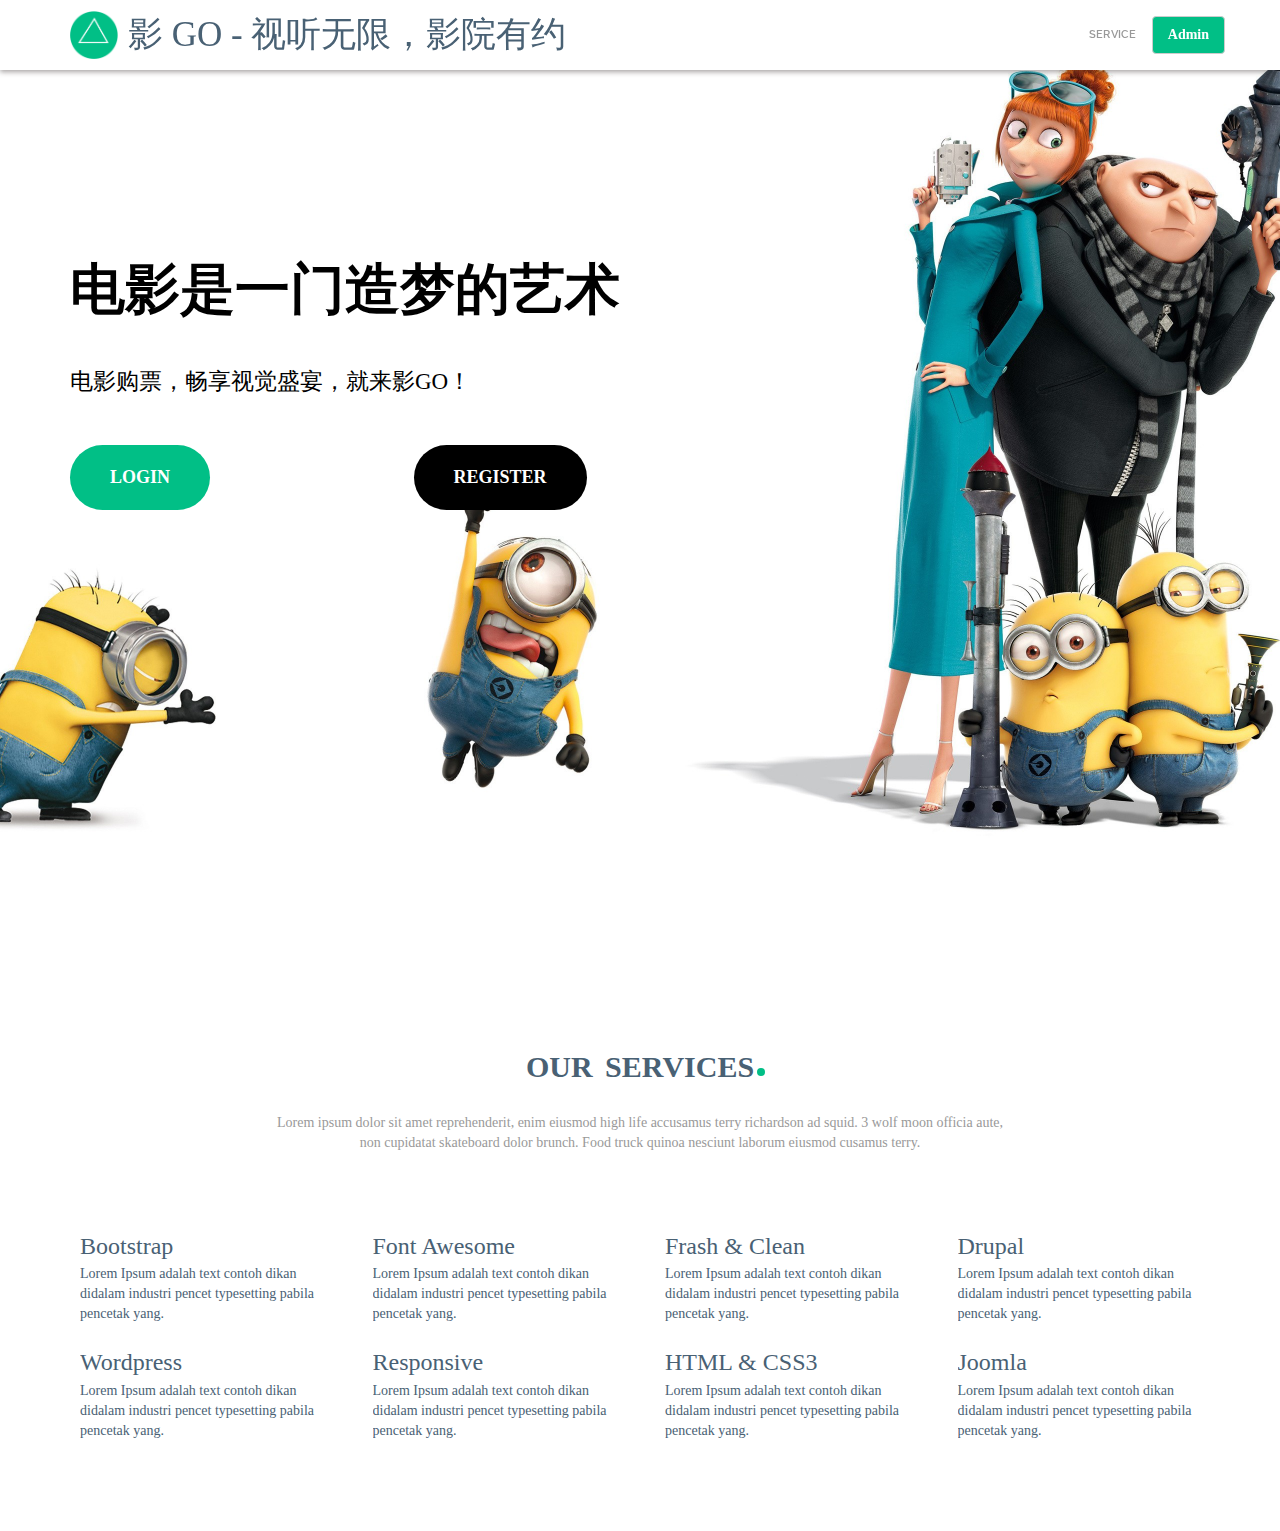
==== Cinema-Ticketing-System/index.html @ cf1802ae "update" ====
<html lang="en">

<head>
    <meta charset="utf-8">
    <meta http-equiv="X-UA-Compatible" content="IE=edge">
    <meta name="viewport" content="width=device-width, initial-scale=1">
    <title>影GO - 购票就来影GO</title>

    <!--======== All Stylesheet =========-->
    <link href="css/bootstrap.min.css" rel="stylesheet">
    <link href="css/font-awesome.min.css" rel="stylesheet">
    <link href="css/linearicons.css" rel="stylesheet">
    <!--=== plugins ===-->
    <link href="css/owl.carousel.css" rel="stylesheet">
    <link href="css/owl.theme.css" rel="stylesheet">
    <!--=== end plugins ===-->
    <link rel="shortcut icon" href="1.png">
    <link href="css/style.css" rel="stylesheet">
    <link href="css/responsive.css" rel="stylesheet">
    <link href='https://fonts.googleapis.com/css?family=Titillium+Web:400,900,700,600,300,200' rel='stylesheet'
        type='text/css'>
    <style>
        .my-paragraph1 {
            font-size: 30px;
            font-family: "华光行楷_CNKI";
        }

        #main button {
            margin-bottom: 290px;
            padding: 20px 40px;
            font-size: 1.8rem;
            margin-left: -5px;
            font-weight: 700;
            border-radius: 40px;
            cursor: pointer;
            border: none;
            color: #fff;

            background-color: #01bf86;
            animation: fade-in 0.5s forwards;
        }

        #main #enter-btn {
            margin-left: 0px;
        }

        #main #admin-btn {

            background-color: #000;
            margin-left: 200px;
            color: #fff;
            animation: fade-in 0.5s forwards;
        }

        #main #admin-btn:hover {
            background-color: #EEA23A;
            color: #fff;
            transform: scale(1.05);

            /* 链接样式 */
            a {
                color: #EEA23A;
                text-decoration: none;
                transition: color 0.3s ease-in-out;
            }

            a:hover {
                color: #FF6F61;
            }
    </style>
</head>

<body data-spy="scroll" data-target=".nav-top">
    <!--======== header =========-->
    <header id="home" data-spy="scroll" data-target="#top-nav">
        <div class="row">
            <div class="col-md-12 col-sm-12 col-xs-12">
                <!-- menu 4 -->
                <div class="navbar navbar-default navbar-fixed-top default-menu menu-4" role="navigation">
                    <div class="container">
                        <div class="navbar-header">
                            <button type="button" class="navbar-toggle collapsed" data-toggle="collapse"
                                data-target="#menu-4" aria-expanded="false">
                                <span class="sr-only">Toggle navigation</span>
                                <span class="icon-bar"></span>
                                <span class="icon-bar"></span>
                                <span class="icon-bar"></span>
                            </button>
                            <a class="navbar-brand default-logo scroll" href="#home"><img src="promo-logo.png"
                                    alt="logo" /> 影 go - 视听无限，影院有约</a>
                        </div>

                        <div class="collapse navbar-collapse top-nav" id="menu-4">
                            <ul class="nav navbar-nav navbar-right">
                                <li><a class="scroll" href="#service">Service</a></li>
                                <li><button type="button" class="btn btn-default navbar-btn" onclick="location.href='rootlog.html'">Admin</button></li>
                            </ul>

                        </div </div>
                    </div><!-- end menu -->
                </div>
            </div>
    </header>
    <!--======== end header =========-->

    <!--======== intro =========-->
    <section class="intro">
        <div class="container">
            <div class="row">
                <div class="col-md-6 col-sm-8 col-xs-12">
                    <div class="intro-content">
                        <h1>电影是一门造梦的艺术</h1>
                        <p class="my-paragraph1">电影购票，畅享视觉盛宴，就来影GO！</p>

                    </div>
                    <main id="main">
                        <div>
                            <button id="enter-btn" onclick="location.href='login.html'">LOGIN</button>
                            <button id="admin-btn" onclick="location.href='register.html'">REGISTER</button>
                        </div>
                </div>
            </div>
        </div>
    </section>
    <!--======== end intro =========-->



    <!--======== Our Services =========-->
    <section id="service" class="service">
        <div class="container">
            <div class="row">
                <div class="col-md-8 col-md-offset-2 text-center">
                    <h1 class="section-title">Our Services</h2>
                        <p class="section-para">Lorem ipsum dolor sit amet reprehenderit, enim eiusmod high life
                            accusamus terry richardson ad
                            squid. 3 wolf moon officia aute, non cupidatat skateboard dolor brunch. Food truck quinoa
                            nesciunt laborum eiusmod cusamus terry.</p>
                </div>
            </div>
            <div class="row">
                <div class="col-md-12">
                    <div class="row">
                        <div class="col-md-3 col-sm-6 col-xs-12">
                            <div class="media">
                                <div class="media-left">
                                    <i class="lnr lnr-screen"></i>
                                </div>
                                <div class="media-body">
                                    <h3 class="media-heading">Bootstrap</h3>
                                    <p>Lorem Ipsum adalah text contoh dikan didalam industri pencet typesetting pabila
                                        pencetak yang.</p>
                                </div>
                            </div>

                            <div class="media">
                                <div class="media-left">
                                    <i class="lnr lnr-screen"></i>
                                </div>
                                <div class="media-body">
                                    <h3 class="media-heading">Wordpress</h3>
                                    <p>Lorem Ipsum adalah text contoh dikan didalam industri pencet typesetting pabila
                                        pencetak yang.</p>
                                </div>
                            </div>
                        </div>
                        <div class="col-md-3 col-sm-6 col-xs-12">
                            <div class="media">
                                <div class="media-left">
                                    <i class="lnr lnr-laptop-phone"></i>
                                </div>
                                <div class="media-body">
                                    <h3 class="media-heading">Font Awesome</h3>
                                    <p>Lorem Ipsum adalah text contoh dikan didalam industri pencet typesetting pabila
                                        pencetak yang.</p>
                                </div>
                            </div>
                            <div class="media">
                                <div class="media-left">
                                    <i class="lnr lnr-screen"></i>
                                </div>
                                <div class="media-body">
                                    <h3 class="media-heading">Responsive</h3>
                                    <p>Lorem Ipsum adalah text contoh dikan didalam industri pencet typesetting pabila
                                        pencetak yang.</p>
                                </div>
                            </div>
                        </div>
                        <div class="col-md-3 col-sm-6 col-xs-12">
                            <div class="media">
                                <div class="media-left">
                                    <i class="lnr lnr-tablet"></i>
                                </div>
                                <div class="media-body">
                                    <h3 class="media-heading">Frash & Clean </h3>
                                    <p>Lorem Ipsum adalah text contoh dikan didalam industri pencet typesetting pabila
                                        pencetak yang.</p>
                                </div>
                            </div>
                            <div class="media">
                                <div class="media-left">
                                    <i class="lnr lnr-screen"></i>
                                </div>
                                <div class="media-body">
                                    <h3 class="media-heading">HTML & CSS3</h3>
                                    <p>Lorem Ipsum adalah text contoh dikan didalam industri pencet typesetting pabila
                                        pencetak yang.</p>
                                </div>
                            </div>
                        </div>
                        <div class="col-md-3 col-sm-6 col-xs-12">
                            <div class="media">
                                <div class="media-left">
                                    <i class="lnr lnr-laptop"></i>
                                </div>
                                <div class="media-body">
                                    <h3 class="media-heading">Drupal</h3>
                                    <p>Lorem Ipsum adalah text contoh dikan didalam industri pencet typesetting pabila
                                        pencetak yang.</p>
                                </div>
                            </div>
                            <div class="media">
                                <div class="media-left">
                                    <i class="lnr lnr-screen"></i>
                                </div>
                                <div class="media-body">
                                    <h3 class="media-heading">Joomla</h3>
                                    <p>Lorem Ipsum adalah text contoh dikan didalam industri pencet typesetting pabila
                                        pencetak yang.</p>
                                </div>
                            </div>
                        </div>
                    </div>
                </div>
            </div>
        </div>
    </section>
    <!--======== end Our Services =========-->



    <!--======== All Javascript =========-->
    <script src="js/jquery-2.1.1.js"></script>
    <script src="js/bootstrap.min.js"></script>
    <script src="bootstrap/js/bootstrap.min.js"></script>
    <script src="js/owl.carousel.min.js"></script>
    <script src="js/custom.js"></script>
</body>

</html>
---- Cinema-Ticketing-System/css/style.css ----
@import url(https://fonts.googleapis.com/css?family=Open+Sans:400,800,700,600,300);
@import url(https://fonts.googleapis.com/css?family=Raleway:400,900,700,600,500,300,200,100,800);
@import url(https://fonts.googleapis.com/css?family=Lobster);
@import url(https://fonts.googleapis.com/css?family=Oswald:400,700,300);
/*@import url(https://fonts.googleapis.com/css?family=Playball);*/

body{
    overflow-x: hidden;
    font-family: "SimHei";
    position: relative;
    color: #496174;
}

h1, h2, h3, h4, h5, h6 {
    color: #496174;
}

p{  
    font-family: "华光行楷_CNKI";
    
}

*{
    outline-color: transparent !important;
}

/*===== common ====*/
.bg-color{
    background-color: #01BF86 !important;
}

section{
    padding-top: 80px;
    padding-bottom: 80px;
}

.p-l-0{
    padding-left: 0;
}

.p-l-r-0{
    padding-left: 0;
    padding-right: 0;
}

.small-tag {
    color: #777;
    font-family: "Raleway",sans-serif;
    font-size: 11px;
    font-weight: 400;
    letter-spacing: 1px;
    margin-bottom: 5px;
    text-transform: uppercase;
}

h1.section-title {
    position: relative;
    font-family: "FangSong_GB2312";
    font-size: 30px;
    font-weight: 800;
    margin-bottom: 30px;
    margin-top: 0;
    display: inline-block;
    text-transform: uppercase;
    word-spacing: 5px;
}

h1.section-title::after {
    border: 4px solid #01bf86;
    border-radius: 10px;
    content: "";
    display: inline-block;
    margin-left: 3px;
    position: absolute;
    bottom: 7px;
    width: 5px;
}
.copyrights{
	text-indent:-9999px;
	height:0;
	line-height:0;
	font-size:0;
	overflow:hidden;
}
.section-para{
    color: #999;
    margin-left: auto;
    margin-right: auto;
    margin-bottom: 80px;
}

.what-we-do .do-box,
.service-overflow {
    -webkit-transition: all 0.4s ease-in-out;
    -moz-transition: all 0.4s ease-in-out;
    -ms-transition: all 0.4s ease-in-out;
    -o-transition: all 0.4s ease-in-out;
    transition: all 0.4s ease-in-out;
}

.expert-overflow,
.service-overflow, .intro,
single-work span i.fa{
    display: -webkit-box;
	display: -webkit-flex;
	display: -ms-flexbox;
	display: flex;
	-webkit-box-orient: vertical;
	-webkit-box-direction: normal;
	-webkit-flex-direction: column;
	-ms-flex-direction: column;
	flex-direction: column;
	-webkit-box-pack: center;
	-webkit-justify-content: center;
	-ms-flex-pack: center;
	justify-content: center;
	-webkit-box-align: center;
	-webkit-align-items: center;
	-ms-flex-align: center;
}

/*===== header ====*/
header{
    height: 70px;
}

.navbar.default-menu{
    border-radius: 0; 
    border: 0; 
    margin-bottom: 0;
    min-height: 70px; 
    background-color: #fff;
    border-bottom: 2px solid #0CB88E;
    box-shadow: inset 0 1px #fff, 0 2px 5px rgba(34,25,25,0.4);
    -moz-box-shadow: inset 0 1px #fff, 0 2px 5px rgba(34,25,25,0.4);
    -webkit-box-shadow: inset 0 1px #fff, 0 2px 5px rgba(34,25,25,0.4);
}

.default-logo i.fa{
    float: left; 
    font-size: 50px;
    line-height: 0.8; 
    margin-right: 10px;
}

.default-logo {
    font-size: 35px;
    font-weight: 100;
    line-height: 48px;
    padding: 11px 15px 15px;
    text-transform: uppercase;  
    font-family: STXingkai;
    color: black;
}

.default-logo img{
    width: 48px; 
    float: left;
    margin-right: 10px;
}

.default-menu.navbar-default .navbar-toggle {
    border-radius: 0; 
    border-width: 2px;
    margin-top: 16px;
    margin-bottom: 16px;
}

.default-menu.navbar-default .navbar-nav > li > a{
    font-size: 11px;
    font-weight: 600;
    letter-spacing: 0;
    color: #476B78;
    line-height: 40px !important;
    font-family: "Raleway",sans-serif;
    letter-spacing: 0.3px;
    padding: 15px;
    text-transform: uppercase;
}

.default-menu.navbar-default .navbar-nav > li:last-child > a{
    padding-right: 0;
}

.default-menu.navbar-default .navbar-nav > li > a i{
    position: relative;
    line-height: 40px;
}

.default-menu.navbar-default .navbar-nav > li > a:active, 
.default-menu.navbar-default .navbar-nav > li > a:focus, 
.default-menu.navbar-default .navbar-nav > li > a:hover{
    color: #01BF86;
}

.default-menu.navbar-default .navbar-nav > .active > a, 
.default-menu.navbar-default .navbar-nav > .active > a:focus, 
.default-menu.navbar-default .navbar-nav > .active > a:hover{
    background-color: transparent;
    color: #01BF86;
}

.btn.btn-default.navbar-btn {
    background-color: #01bf86;
    border-radius: 4px;
    color: #ffffff;
    font-weight: 600;
    margin-top: 16px;
    padding: 8px 15px;
}

.btn.btn-default.navbar-btn:hover{
    color: #fff;
    background-color: #01BF86;
    border-color: transparent;
}
    


/* media quaries */
@media screen and (max-width: 768px){
    .default-menu.navbar-default .navbar-nav > li > a{
        line-height: 12px;
    }
    
    .default-menu .navbar-nav > li .nav-search{
        border-color: rgba(153, 153, 153, 0.1);
    }
    
    .nav-search .form-control{
        text-align: center;
        width: 100%;
        padding-left: 40px;
        padding-right: 20px;
    }
    
    .nav-search .form-group i {
        color: #999;
        font-size: 12px;
        left: 20px;
    }
    
    .default-menu.navbar-default .navbar-nav > li:last-child > a{
        padding-left: 20px !important;
    }
    
    .default-menu.navbar-default .navbar-nav > li:first-child > a{
        padding-left: 20px !important;
    }
}

.default-menu.menu-4{
    border-bottom: 0;
}

.default-menu.menu-4 .default-logo{
    color: #496174;
}

.default-menu.menu-4 .navbar-nav > li > a{
    color: #999;
}

.default-menu.menu-4 .navbar-nav > li > a:before,
.default-menu.menu-4 .navbar-nav > li > a:after{
    color: transparent;
    font-size: 13px;
    position: absolute;
    transition: all 0.5s ease-in-out; 
    margin-top: -1px;
}



.default-menu.menu-4 .dropdown-menu{
    margin-top: 0 !important;
}

@media screen and (max-width: 768px){
    .default-menu.menu-4 .navbar-nav > li > a:hover:after,
    .default-menu.menu-4 .navbar-nav > li > a:hover:before{
        color: transparent; 
    }
}

/*===== intro ====*/
.intro{
    height: 100vh;
    background: url("intro.jpg") no-repeat fixed top center/ cover;
}

.intro-content > h1 {
    color: #000000;
    font-size: 55px;
    font-weight: 900;
    margin-bottom: 45px;
    text-transform: uppercase;
}

.intro-content > a > i.lnr{
    font-size: 10px;
    margin-left: 5px;
}

.intro-content > p {
    color: #000000;
    font-size: 23px;
    line-height: 1.5;
    margin-bottom: 45px;
    max-width: 4500px;
}
---- Cinema-Ticketing-System/css/responsive.css ----
@media screen and (max-width:991px) {
    .event-box p{    
        margin-left: 20px;
    }
}
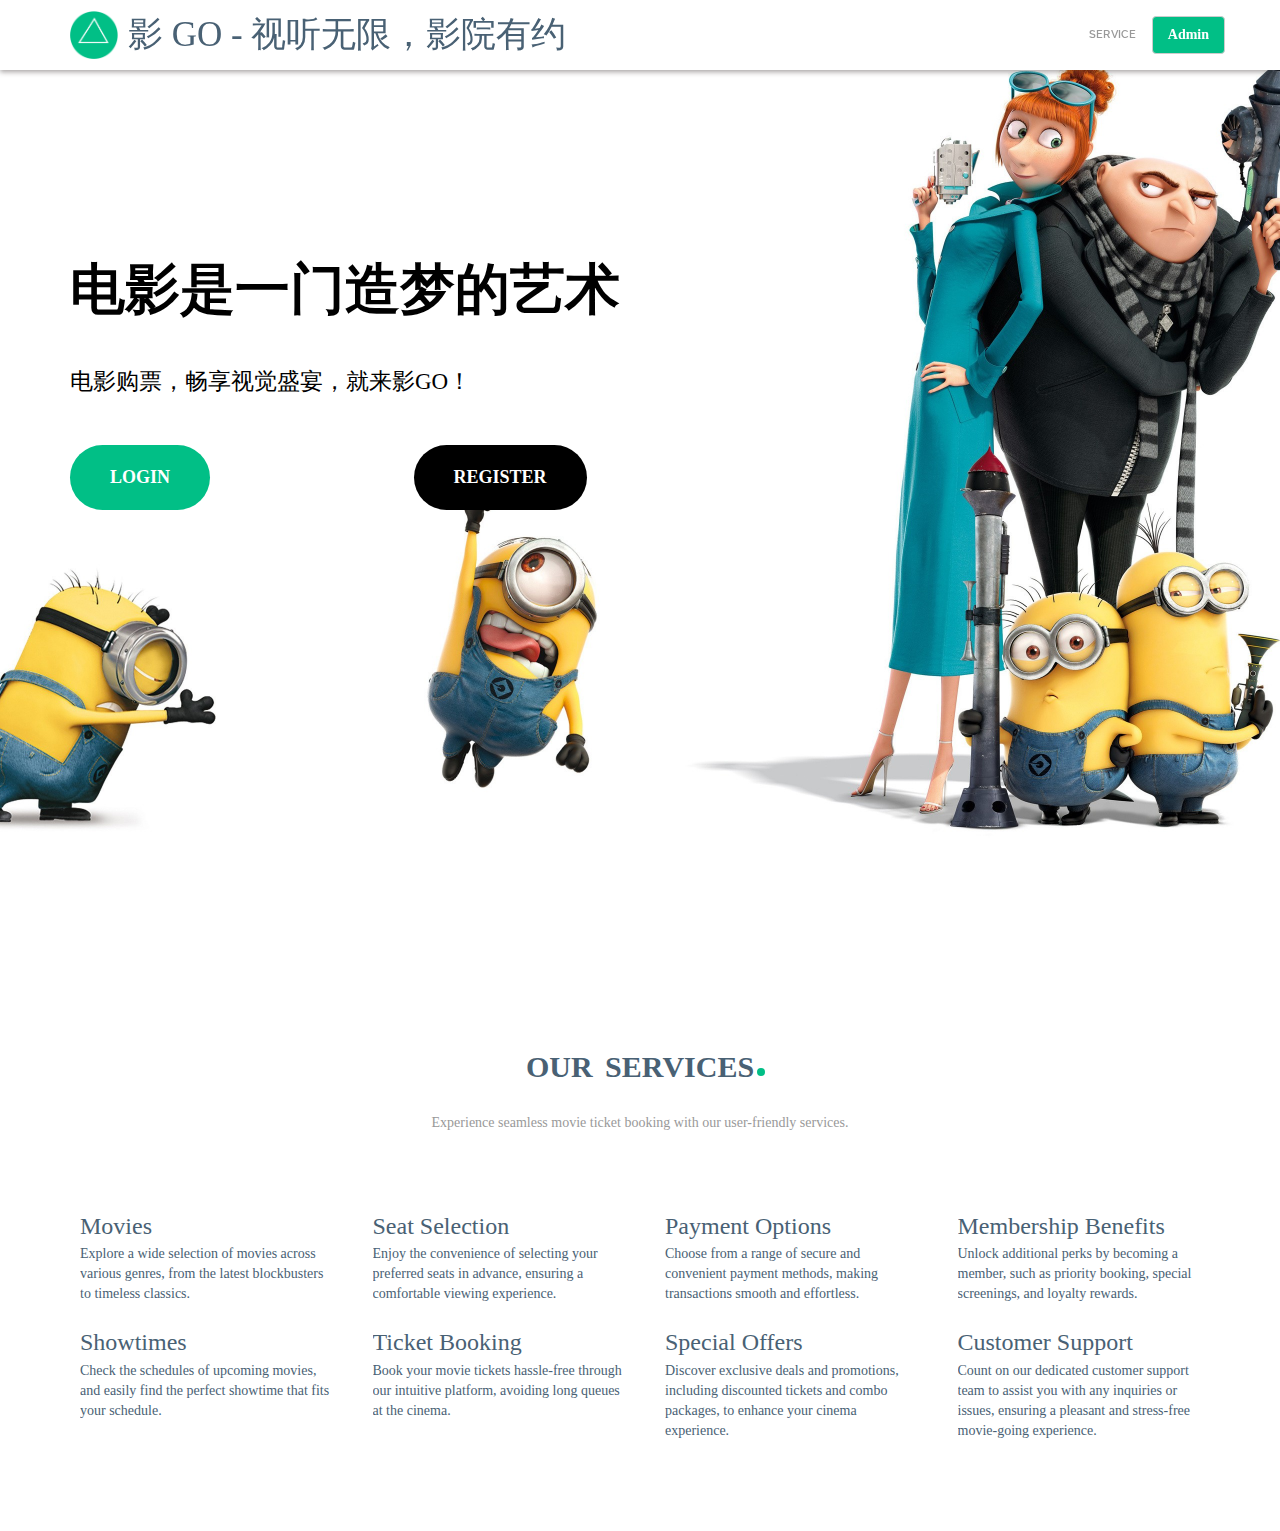
==== commit 2b19202c: "update" ====
--- a/Cinema-Ticketing-System/index.html
+++ b/Cinema-Ticketing-System/index.html
@@ -56,17 +56,18 @@
             background-color: #EEA23A;
             color: #fff;
             transform: scale(1.05);
-
-            /* 链接样式 */
-            a {
-                color: #EEA23A;
-                text-decoration: none;
-                transition: color 0.3s ease-in-out;
-            }
-
-            a:hover {
-                color: #FF6F61;
-            }
+        }
+
+        /* 链接样式 */
+        a {
+            color: #EEA23A;
+            text-decoration: none;
+            transition: color 0.3s ease-in-out;
+        }
+
+        a:hover {
+            color: #FF6F61;
+        }
     </style>
 </head>
 
@@ -93,7 +94,8 @@
                         <div class="collapse navbar-collapse top-nav" id="menu-4">
                             <ul class="nav navbar-nav navbar-right">
                                 <li><a class="scroll" href="#service">Service</a></li>
-                                <li><button type="button" class="btn btn-default navbar-btn" onclick="location.href='rootlog.html'">Admin</button></li>
+                                <li><button type="button" class="btn btn-default navbar-btn"
+                                        onclick="location.href='rootlog.html'">Admin</button></li>
                             </ul>
 
                         </div </div>
@@ -132,10 +134,8 @@
             <div class="row">
                 <div class="col-md-8 col-md-offset-2 text-center">
                     <h1 class="section-title">Our Services</h2>
-                        <p class="section-para">Lorem ipsum dolor sit amet reprehenderit, enim eiusmod high life
-                            accusamus terry richardson ad
-                            squid. 3 wolf moon officia aute, non cupidatat skateboard dolor brunch. Food truck quinoa
-                            nesciunt laborum eiusmod cusamus terry.</p>
+                        <p class="section-para">Experience seamless movie ticket booking with our user-friendly
+                            services.</p>
                 </div>
             </div>
             <div class="row">
@@ -147,20 +147,20 @@
                                     <i class="lnr lnr-screen"></i>
                                 </div>
                                 <div class="media-body">
-                                    <h3 class="media-heading">Bootstrap</h3>
-                                    <p>Lorem Ipsum adalah text contoh dikan didalam industri pencet typesetting pabila
-                                        pencetak yang.</p>
-                                </div>
-                            </div>
-
-                            <div class="media">
-                                <div class="media-left">
-                                    <i class="lnr lnr-screen"></i>
-                                </div>
-                                <div class="media-body">
-                                    <h3 class="media-heading">Wordpress</h3>
-                                    <p>Lorem Ipsum adalah text contoh dikan didalam industri pencet typesetting pabila
-                                        pencetak yang.</p>
+                                    <h3 class="media-heading">Movies</h3>
+                                    <p> Explore a wide selection of movies across various genres, from the latest
+                                        blockbusters to timeless classics.</p>
+                                </div>
+                            </div>
+
+                            <div class="media">
+                                <div class="media-left">
+                                    <i class="lnr lnr-screen"></i>
+                                </div>
+                                <div class="media-body">
+                                    <h3 class="media-heading">Showtimes</h3>
+                                    <p>Check the schedules of upcoming movies, and easily find the perfect showtime that
+                                        fits your schedule.</p>
                                 </div>
                             </div>
                         </div>
@@ -170,19 +170,19 @@
                                     <i class="lnr lnr-laptop-phone"></i>
                                 </div>
                                 <div class="media-body">
-                                    <h3 class="media-heading">Font Awesome</h3>
-                                    <p>Lorem Ipsum adalah text contoh dikan didalam industri pencet typesetting pabila
-                                        pencetak yang.</p>
-                                </div>
-                            </div>
-                            <div class="media">
-                                <div class="media-left">
-                                    <i class="lnr lnr-screen"></i>
-                                </div>
-                                <div class="media-body">
-                                    <h3 class="media-heading">Responsive</h3>
-                                    <p>Lorem Ipsum adalah text contoh dikan didalam industri pencet typesetting pabila
-                                        pencetak yang.</p>
+                                    <h3 class="media-heading">Seat Selection</h3>
+                                    <p>Enjoy the convenience of selecting your preferred seats in advance, ensuring a
+                                        comfortable viewing experience.</p>
+                                </div>
+                            </div>
+                            <div class="media">
+                                <div class="media-left">
+                                    <i class="lnr lnr-screen"></i>
+                                </div>
+                                <div class="media-body">
+                                    <h3 class="media-heading">Ticket Booking</h3>
+                                    <p>Book your movie tickets hassle-free through our intuitive platform, avoiding long
+                                        queues at the cinema.</p>
                                 </div>
                             </div>
                         </div>
@@ -192,19 +192,19 @@
                                     <i class="lnr lnr-tablet"></i>
                                 </div>
                                 <div class="media-body">
-                                    <h3 class="media-heading">Frash & Clean </h3>
-                                    <p>Lorem Ipsum adalah text contoh dikan didalam industri pencet typesetting pabila
-                                        pencetak yang.</p>
-                                </div>
-                            </div>
-                            <div class="media">
-                                <div class="media-left">
-                                    <i class="lnr lnr-screen"></i>
-                                </div>
-                                <div class="media-body">
-                                    <h3 class="media-heading">HTML & CSS3</h3>
-                                    <p>Lorem Ipsum adalah text contoh dikan didalam industri pencet typesetting pabila
-                                        pencetak yang.</p>
+                                    <h3 class="media-heading">Payment Options</h3>
+                                    <p>Choose from a range of secure and convenient payment methods, making transactions
+                                        smooth and effortless.</p>
+                                </div>
+                            </div>
+                            <div class="media">
+                                <div class="media-left">
+                                    <i class="lnr lnr-screen"></i>
+                                </div>
+                                <div class="media-body">
+                                    <h3 class="media-heading">Special Offers</h3>
+                                    <p>Discover exclusive deals and promotions, including discounted tickets and combo
+                                        packages, to enhance your cinema experience.</p>
                                 </div>
                             </div>
                         </div>
@@ -214,19 +214,20 @@
                                     <i class="lnr lnr-laptop"></i>
                                 </div>
                                 <div class="media-body">
-                                    <h3 class="media-heading">Drupal</h3>
-                                    <p>Lorem Ipsum adalah text contoh dikan didalam industri pencet typesetting pabila
-                                        pencetak yang.</p>
-                                </div>
-                            </div>
-                            <div class="media">
-                                <div class="media-left">
-                                    <i class="lnr lnr-screen"></i>
-                                </div>
-                                <div class="media-body">
-                                    <h3 class="media-heading">Joomla</h3>
-                                    <p>Lorem Ipsum adalah text contoh dikan didalam industri pencet typesetting pabila
-                                        pencetak yang.</p>
+                                    <h3 class="media-heading">Membership Benefits</h3>
+                                    <p>Unlock additional perks by becoming a member, such as priority booking, special
+                                        screenings, and loyalty rewards.</p>
+
+                                </div>
+                            </div>
+                            <div class="media">
+                                <div class="media-left">
+                                    <i class="lnr lnr-screen"></i>
+                                </div>
+                                <div class="media-body">
+                                    <h3 class="media-heading">Customer Support</h3>
+                                    <p>Count on our dedicated customer support team to assist you with any inquiries or
+                                        issues, ensuring a pleasant and stress-free movie-going experience.</p>
                                 </div>
                             </div>
                         </div>
